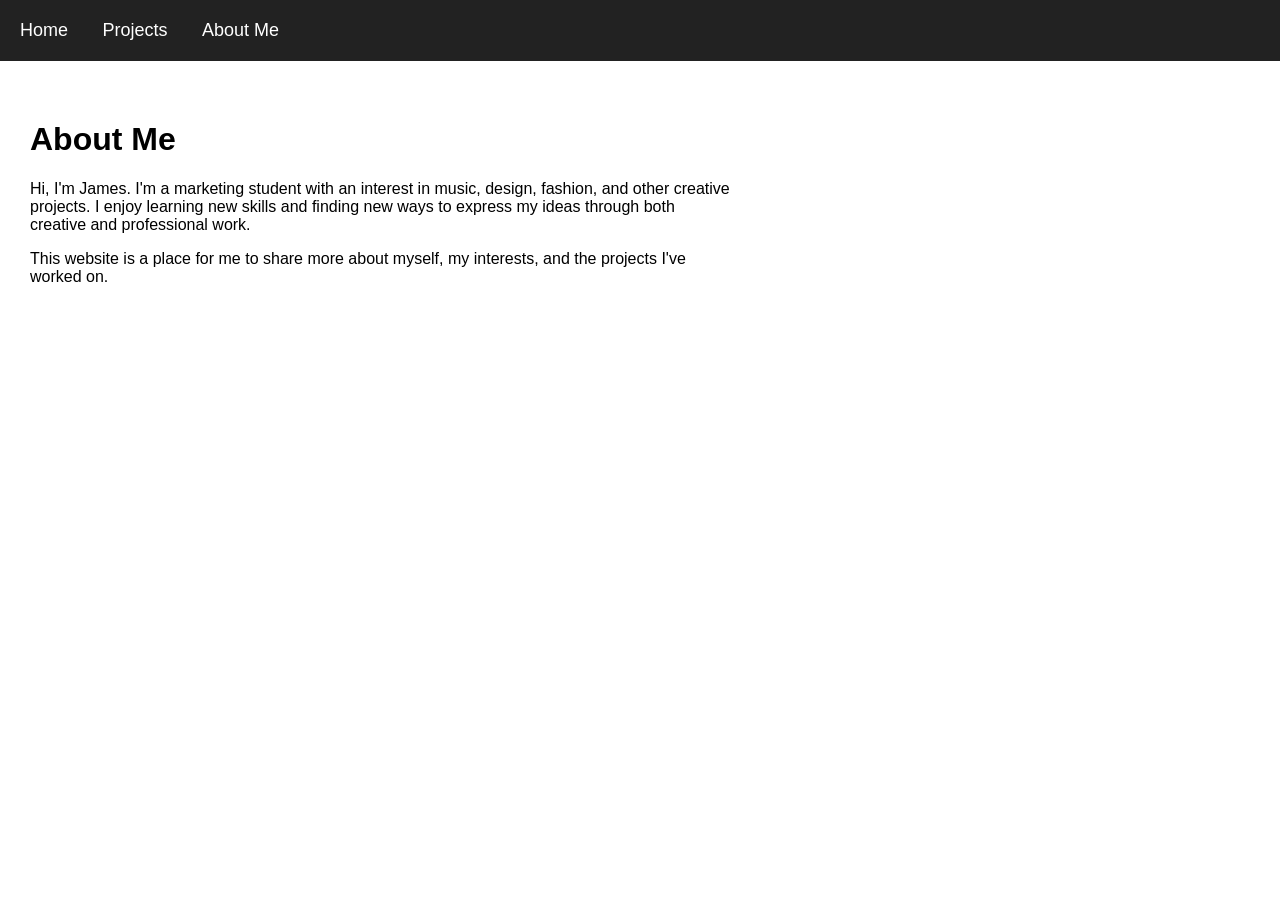
==== about.html @ 5df49cda "Create about.html with personal introduction This HTML file contains a navigation bar and an 'About " ====
<!DOCTYPE html>
<html lang="en">

<head>
    <meta charset="UTF-8">
    <meta name="viewport" content="width=device-width, initial-scale=1.0">
    <title>About Me | James</title>

    <style>
        body {
            margin: 0;
            padding-top: 70px;
            font-family: Arial, sans-serif;
        }

        /* Navigation Bar */
        nav {
            position: fixed;
            top: 0;
            left: 0;
            width: 100%;
            background-color: #222;
            padding: 20px;
            z-index: 1000;
        }

        nav a {
            color: white;
            text-decoration: none;
            margin-right: 30px;
            font-size: 18px;
        }

        nav a:hover {
            text-decoration: underline;
        }

        main {
            padding: 30px;
            max-width: 700px;
        }
    </style>
</head>

<body>

    <!-- Navigation -->
    <nav>
        <a href="index.html">Home</a>
        <a href="projects.html">Projects</a>
        <a href="about.html">About Me</a>
    </nav>

    <!-- About Me -->
    <main>
        <h1>About Me</h1>

        <p>
            Hi, I'm James. I'm a marketing student with an interest in
            music, design, fashion, and other creative projects. I enjoy
            learning new skills and finding new ways to express my ideas
            through both creative and professional work.
        </p>

        <p>
            This website is a place for me to share more about myself,
            my interests, and the projects I've worked on.
        </p>
    </main>

</body>

</html>
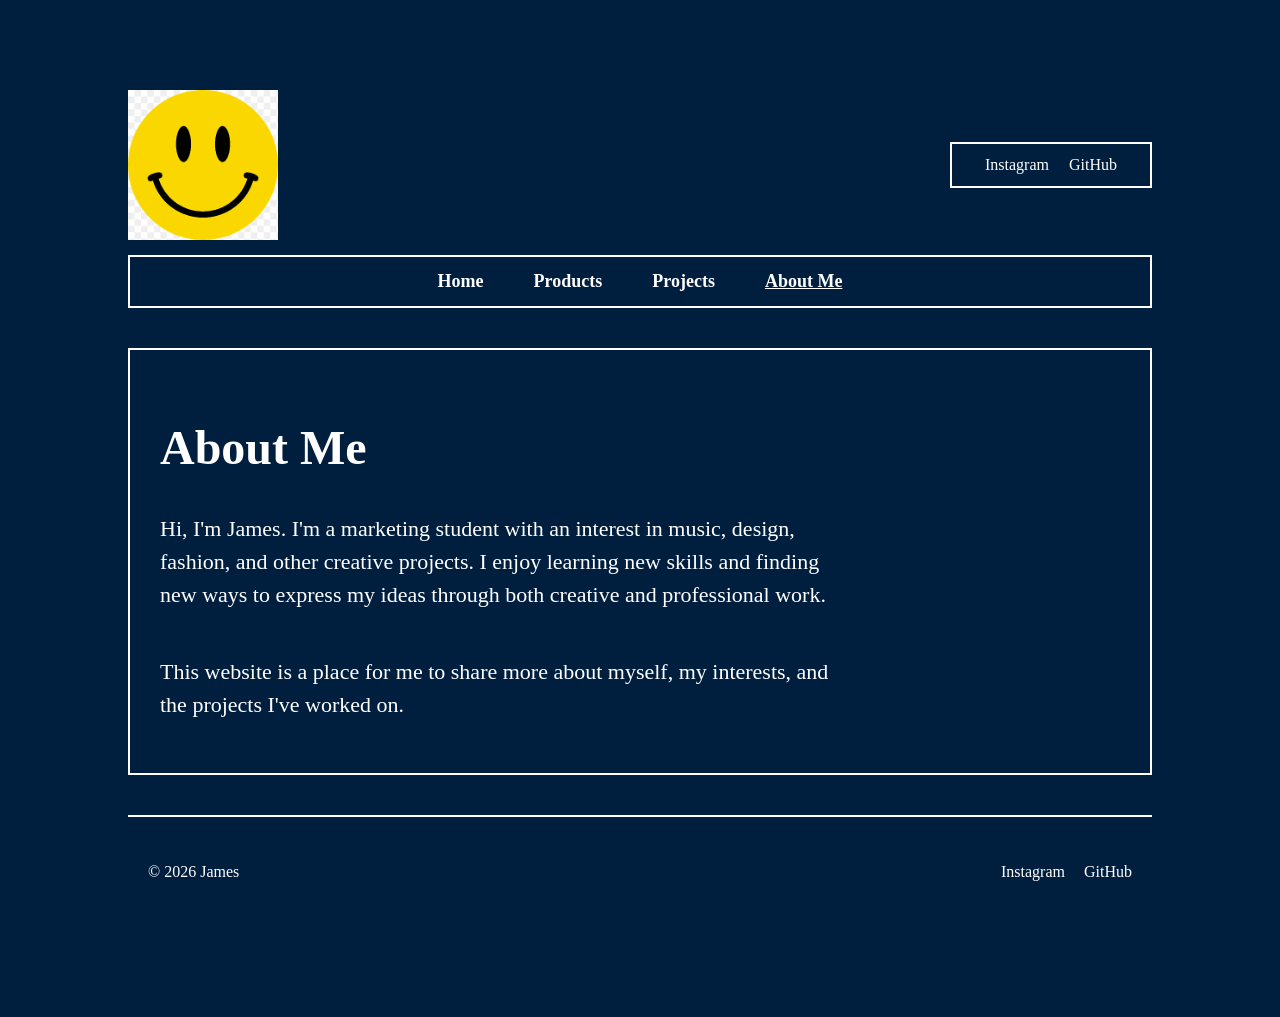
==== commit f0d1f4d2: "Refactor about.html for layout consistency Updated the about.html file to include a shared styleshee" ====
--- a/about.html
+++ b/about.html
@@ -6,65 +6,89 @@
     <meta name="viewport" content="width=device-width, initial-scale=1.0">
     <title>About Me | James</title>
 
-    <style>
-        body {
-            margin: 0;
-            padding-top: 70px;
-            font-family: Arial, sans-serif;
-        }
-
-        /* Navigation Bar */
-        nav {
-            position: fixed;
-            top: 0;
-            left: 0;
-            width: 100%;
-            background-color: #222;
-            padding: 20px;
-            z-index: 1000;
-        }
-
-        nav a {
-            color: white;
-            text-decoration: none;
-            margin-right: 30px;
-            font-size: 18px;
-        }
-
-        nav a:hover {
-            text-decoration: underline;
-        }
-
-        main {
-            padding: 30px;
-            max-width: 700px;
-        }
-    </style>
+    <!-- Use the shared stylesheet and navigation script so layout matches index.html -->
+    <link rel="stylesheet" href="style.css">
+    <script src="nav.js" defer></script>
 </head>
 
 <body>
 
-    <!-- Navigation -->
-    <nav>
-        <a href="index.html">Home</a>
-        <a href="projects.html">Projects</a>
-        <a href="about.html">About Me</a>
-    </nav>
+    <div class="page-container">
 
-    <!-- About Me -->
-    <main>
-        <h1>About Me</h1>
+        <!-- ================= HEADER ================= -->
 
-        <p>
-            Hi, I'm James. I'm a marketing student with an interest in
-            music, design, fashion, and other creative projects. I enjoy
-            learning new skills and finding new ways to express my ideas
-            through both creative and professional work.
-        </p>
+        <header>
 
-        <p>
-            This website is a place for me to share more about myself,
-            my interests, and the projects I've worked on.
+            <div class="header-top">
+
+                <!-- Logo / Name -->
+                <div class="logo">
+                    <a href="index.html">
+                        <img src="smiley.png" alt="Smiley face logo">
+                    </a>
+                </div>
+
+                <!-- Social Media -->
+                <div class="social-links">
+                    <a href="#">Instagram</a>
+                    <a href="#">GitHub</a>
+                </div>
+
+            </div>
+
+            <!-- Navigation is automatically added here by nav.js -->
+            <div id="navigation"></div>
+
+        </header>
+
+        <!-- ================= MAIN CONTENT ================= -->
+
+        <main>
+
+            <!-- Use the hero section style so spacing/typography match index.html -->
+            <section class="hero">
+
+                <h1>About Me</h1>
+
+                <p>
+                    Hi, I'm James. I'm a marketing student with an interest in
+                    music, design, fashion, and other creative projects. I enjoy
+                    learning new skills and finding new ways to express my ideas
+                    through both creative and professional work.
+                </p>
+
+                <p>
+                    This website is a place for me to share more about myself,
+                    my interests, and the projects I've worked on.
+                </p>
+
+            </section>
+
+        </main>
+
+        <!-- ================= FOOTER ================= -->
+
+        <footer>
+
+            <p>
+                &copy; 2026 James
+            </p>
+
+            <div class="footer-socials">
+
+                <a href="#">Instagram</a>
+
+                <a href="#">GitHub</a>
+
+            </div>
+
+        </footer>
+
+    </div>
+
+</body>
+
+</html>
         </p>
     </main>
 
--- a/style.css
+++ b/style.css
@@ -0,0 +1,223 @@
+/* General page setup */
+* {
+    box-sizing: border-box;
+}
+
+html {
+    scroll-behavior: smooth;
+}
+
+body {
+    margin: 0;
+    font-family:"Times New Roman", serif;
+    background-color: #001f3f;
+    color: white;
+}
+
+/* Main website container - 10% from each edge */
+.page-container {
+    margin: 10vh 10vw;
+    width: 80vw;
+}
+
+/* ---------------- HEADER ---------------- */
+
+header {
+    margin-bottom: 40px;
+}
+
+/* Top row containing logo and social links */
+.header-top {
+    display: flex;
+    justify-content: space-between;
+    align-items: center;
+    gap: 30px;
+    margin-bottom: 15px;
+}
+
+.logo {
+    width: 150px;
+    height: 150px;
+
+    display: flex;
+    justify-content: center;
+    align-items: center;
+}
+
+.logo img {
+    width: 100%;
+    height: 100%;
+    object-fit: contain;
+    display: block;
+}
+
+.social-links {
+    border: 2px solid white;
+    padding: 12px 25px;
+}
+
+.social-links a {
+    color: white;
+    text-decoration: none;
+    margin: 0 8px;
+}
+
+.social-links a:hover {
+    text-decoration: underline;
+}
+
+/* ---------------- NAVIGATION ---------------- */
+
+#navigation {
+    position: sticky;
+    top: 0;
+    z-index: 1000;
+}
+
+.primary-nav {
+    width: 100%;
+    border: 2px solid white;
+    background-color: #001f3f;
+
+    display: flex;
+    justify-content: center;
+    align-items: center;
+
+    padding: 14px;
+    gap: 50px;
+}
+
+.primary-nav a {
+    color: white;
+    text-decoration: none;
+    font-size: 18px;
+    font-weight: bold;
+}
+
+.primary-nav a:hover {
+    text-decoration: underline;
+}
+
+/* Highlights current page */
+.primary-nav a.active {
+    text-decoration: underline;
+}
+
+/* ---------------- HERO ---------------- */
+
+.hero {
+    min-height: 350px;
+    border: 2px solid white;
+
+    margin-top: 40px;
+    margin-bottom: 30px;
+
+    padding: 30px;
+
+    display: flex;
+    flex-direction: column;
+    justify-content: center;
+}
+
+.hero h1 {
+    font-size: 48px;
+    margin-bottom: 15px;
+}
+
+.hero p {
+    font-size: 22px;
+    max-width: 700px;
+    line-height: 1.5;
+}
+
+/* If you eventually add a hero image */
+.hero img {
+    width: 100%;
+    height: auto;
+    object-fit: cover;
+}
+
+/* ---------------- TEASER SECTIONS ---------------- */
+
+.teasers {
+    display: grid;
+    grid-template-columns: repeat(3, 1fr);
+    gap: 25px;
+    margin-bottom: 50px;
+}
+
+.teaser {
+    border: 2px solid white;
+    padding: 25px;
+    min-height: 180px;
+}
+
+.teaser h2 {
+    margin-top: 0;
+}
+
+.teaser p {
+    line-height: 1.5;
+}
+
+.teaser a {
+    color: white;
+}
+
+/* ---------------- FOOTER ---------------- */
+
+footer {
+    border-top: 2px solid white;
+
+    display: flex;
+    justify-content: space-between;
+    align-items: center;
+
+    padding: 30px 20px;
+    margin-top: 40px;
+}
+
+.footer-socials a {
+    color: white;
+    text-decoration: none;
+    margin-left: 15px;
+}
+
+.footer-socials a:hover {
+    text-decoration: underline;
+}
+
+/* ---------------- MOBILE ---------------- */
+
+@media (max-width: 768px) {
+
+    .page-container {
+        margin: 5vh 5vw;
+        width: 90vw;
+    }
+
+    .header-top {
+        flex-direction: column;
+        align-items: stretch;
+    }
+
+    .logo,
+    .social-links {
+        text-align: center;
+    }
+
+    .primary-nav {
+        gap: 20px;
+        flex-wrap: wrap;
+    }
+
+    .teasers {
+        grid-template-columns: 1fr;
+    }
+
+    footer {
+        flex-direction: column;
+        gap: 20px;
+        text-align: center;
+    }
+}
